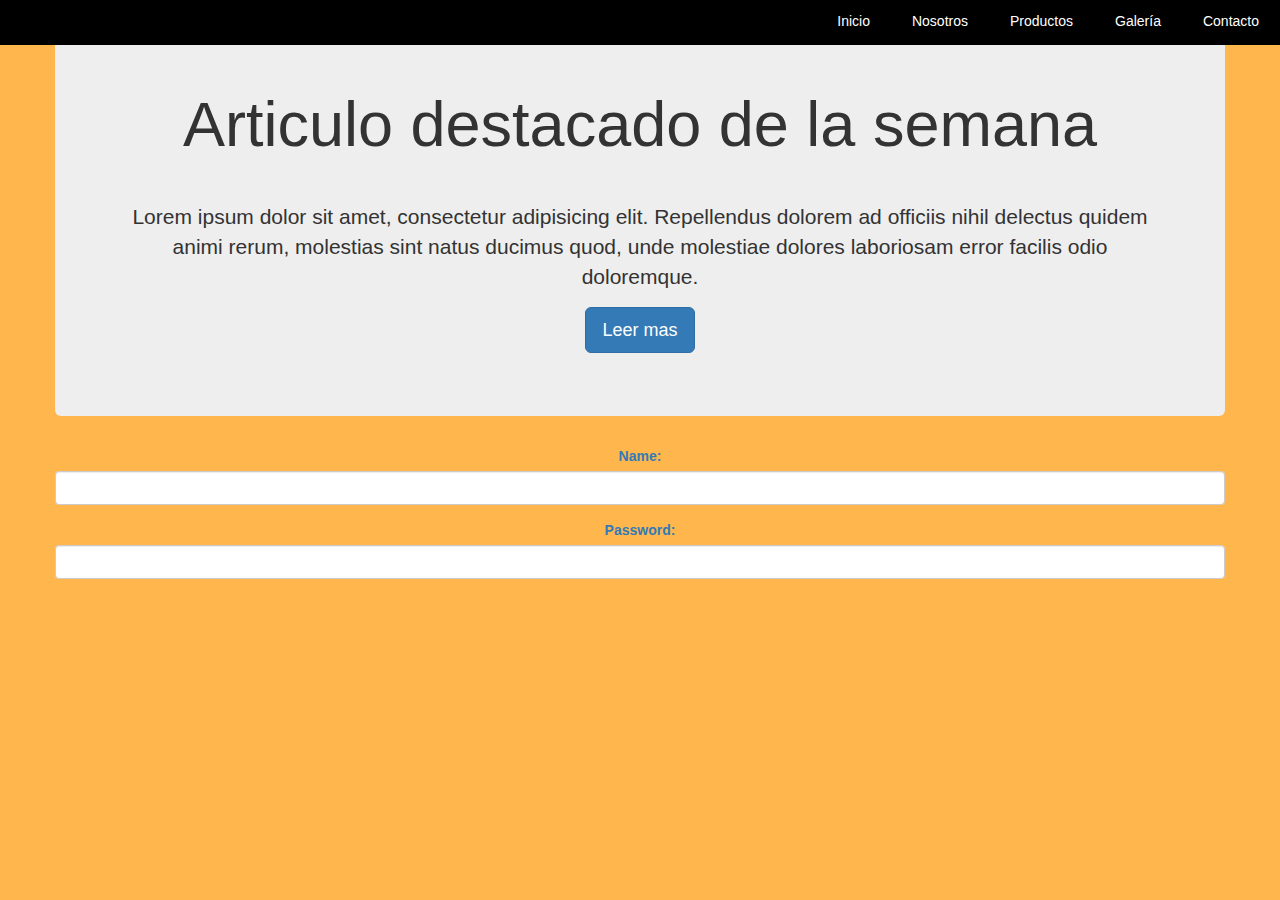
==== index.html @ 42566438 "add:normalize.css, jumbotron, input, nav" ====
<!DOCTYPE html>
<html lang="en">
  <head>
    <meta charset="utf-8">
    <meta http-equiv="X-UA-Compatible" content="IE=edge">
    <meta name="viewport" content="width=device-width, initial-scale=1">
    <!-- The above 3 meta tags *must* come first in the head; any other head content must come *after* these tags -->
    <title>Bootstrap 101 Template</title>

    <!-- Bootstrap -->
    <link href="css/bootstrap.min.css" rel="stylesheet">
    <link rel="stylesheet" href="css/main.css">
    <link rel="stylesheet" href="css/normalize.css">

    <!-- HTML5 shim and Respond.js for IE8 support of HTML5 elements and media queries -->
    <!-- WARNING: Respond.js doesn't work if you view the page via file:// -->
    <!--[if lt IE 9]>
      <script src="https://oss.maxcdn.com/html5shiv/3.7.3/html5shiv.min.js"></script>
      <script src="https://oss.maxcdn.com/respond/1.4.2/respond.min.js"></script>
    <![endif]-->
  </head>
  <body>
  <header>
  <div class="cabecera"></div>
    <nav id="menu">
			<a href="#" class="nav-mobile" id="nav-mobile" onclick="color()"></a>
			<ul>
				<li><a href="#inicio">Inicio</a></li>
				<li><a href="#nosotros">Nosotros</a></li>
				<li><a href="#productos">Productos</a></li>
				<li><a href="#galeria">Galería</a></li>
				<li><a href="#contacto">Contacto</a></li>
			</ul>
		</nav>
  </header>
  <div class="container">
           <div class="row">
               <div class="jumbotron">
                  <h1>Articulo destacado de la semana</h1>
                  <p>Lorem ipsum dolor sit amet, consectetur adipisicing elit. Repellendus dolorem ad officiis nihil delectus quidem animi rerum, molestias sint natus ducimus quod, unde molestiae dolores laboriosam error facilis odio doloremque.</p>
                  <p><a class="btn btn-primary btn-lg" role="button">Leer mas</a></p>
            </div>
           </div>
       </div>
  <a name="inicio">
      <section id="impar">
		    <div class="container">
			   <div class="row">
            <div class="form-group">
                <label for="usr">Name:</label>
                <input type="text" class="form-control" id="usr">
            </div>
            <div class="form-group">
                <label for="pwd">Password:</label>
                <input type="password" class="form-control" id="pwd">
            </div>
          </div>    
		    </div>
      </section>
    </a>
		<footer>
			<div class="container">
			</div>
		</footer>
	<!-- jQuery (necessary for Bootstrap's JavaScript plugins) -->
    <script src="https://ajax.googleapis.com/ajax/libs/jquery/1.12.4/jquery.min.js"></script>
    <!-- Include all compiled plugins (below), or include individual files as needed -->
    <script src="js/jquery.js"></script>
    <script src="js/bootstrap.min.js"></script>
    <script type="text/javascript" src="js/functions.js"></script>
  </body>
</html>
---- css/main.css ----
*{
	margin: 0px;
	padding: 0px;
	text-align: center;
	box-sizing: border-box;
}

body{
	width: 100%;
	height: 100%;
	background-color: #ffb74d;
}

header{
	background: #000;
	height:3.2em;
    width: 100%;
    position: fixed;
	top:0;
	left:0;
}

#menu{
	float: right;
	padding-bottom: 200px;
}   

#menu ul{
	list-style: none;
}

#menu li{
   display: block;
   float: left;
}

#menu li a{
	display: block;
	color: #fff;
	text-decoration: none;
	padding:0.8em 1.5em;
}

#menu li a:hover{
	color: #ffc700;
}

#nav-mobile{
	display: none;
}
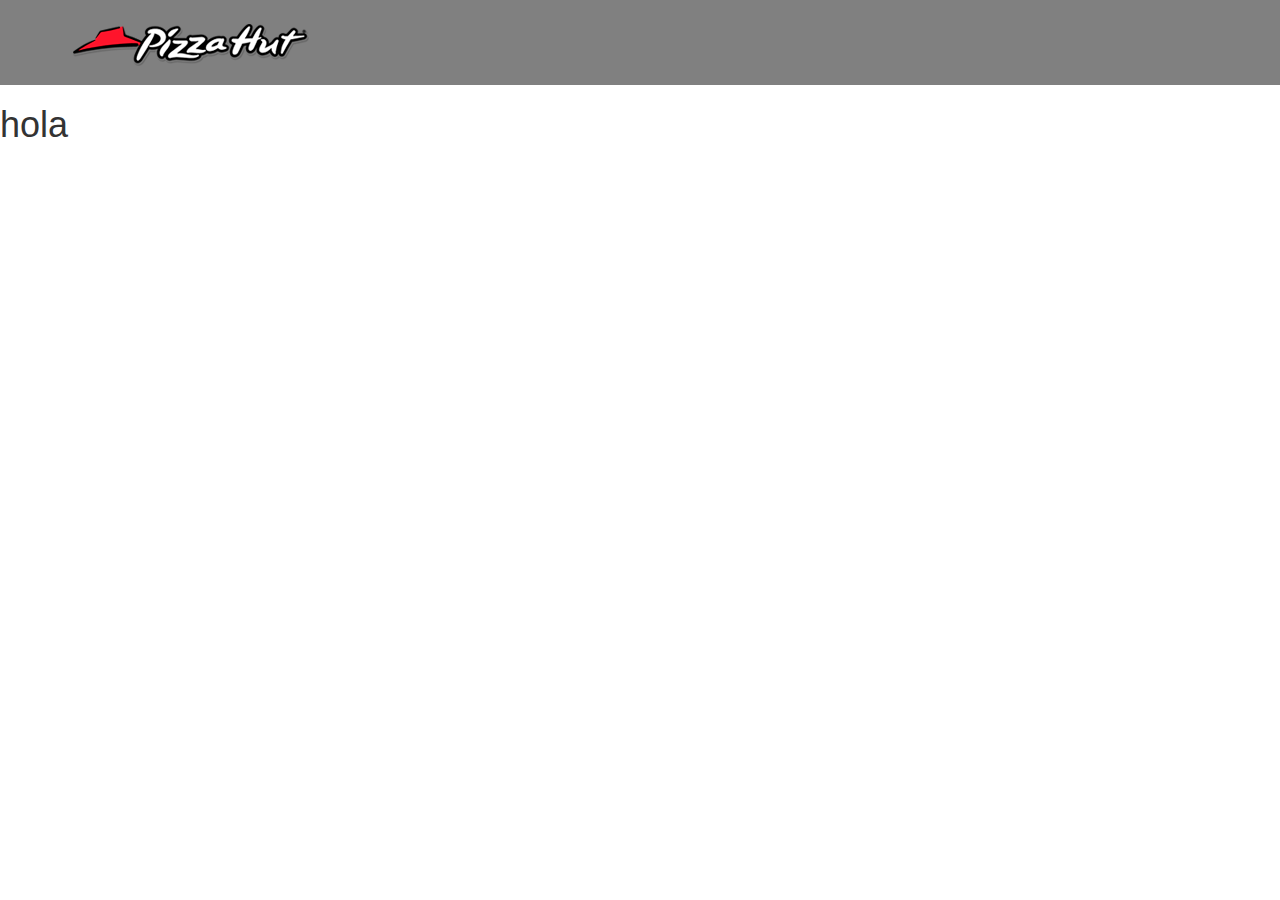
==== commit c59b983a: "add:archivos y cabecera" ====
--- a/index.html
+++ b/index.html
@@ -1,72 +1,23 @@
 <!DOCTYPE html>
 <html lang="en">
   <head>
-    <meta charset="utf-8">
-    <meta http-equiv="X-UA-Compatible" content="IE=edge">
-    <meta name="viewport" content="width=device-width, initial-scale=1">
-    <!-- The above 3 meta tags *must* come first in the head; any other head content must come *after* these tags -->
-    <title>Bootstrap 101 Template</title>
-
-    <!-- Bootstrap -->
-    <link href="css/bootstrap.min.css" rel="stylesheet">
+    <meta charset="UTF-8">
+    <meta name="viewport" content="width=device-width, user-scalable=no, initial-scale=1.0, maximum-scale=1.0, minimum-scale=1.0">
+    <title>Restaurante</title>
+    <!-- CSS Bootstrap -->
+    <link rel="stylesheet" href="css/bootstrap.min.css" class="src">
     <link rel="stylesheet" href="css/main.css">
-    <link rel="stylesheet" href="css/normalize.css">
-
-    <!-- HTML5 shim and Respond.js for IE8 support of HTML5 elements and media queries -->
-    <!-- WARNING: Respond.js doesn't work if you view the page via file:// -->
-    <!--[if lt IE 9]>
-      <script src="https://oss.maxcdn.com/html5shiv/3.7.3/html5shiv.min.js"></script>
-      <script src="https://oss.maxcdn.com/respond/1.4.2/respond.min.js"></script>
-    <![endif]-->
   </head>
   <body>
-  <header>
-  <div class="cabecera"></div>
-    <nav id="menu">
-			<a href="#" class="nav-mobile" id="nav-mobile" onclick="color()"></a>
-			<ul>
-				<li><a href="#inicio">Inicio</a></li>
-				<li><a href="#nosotros">Nosotros</a></li>
-				<li><a href="#productos">Productos</a></li>
-				<li><a href="#galeria">Galería</a></li>
-				<li><a href="#contacto">Contacto</a></li>
-			</ul>
-		</nav>
-  </header>
-  <div class="container">
-           <div class="row">
-               <div class="jumbotron">
-                  <h1>Articulo destacado de la semana</h1>
-                  <p>Lorem ipsum dolor sit amet, consectetur adipisicing elit. Repellendus dolorem ad officiis nihil delectus quidem animi rerum, molestias sint natus ducimus quod, unde molestiae dolores laboriosam error facilis odio doloremque.</p>
-                  <p><a class="btn btn-primary btn-lg" role="button">Leer mas</a></p>
-            </div>
-           </div>
-       </div>
-  <a name="inicio">
-      <section id="impar">
-		    <div class="container">
-			   <div class="row">
-            <div class="form-group">
-                <label for="usr">Name:</label>
-                <input type="text" class="form-control" id="usr">
-            </div>
-            <div class="form-group">
-                <label for="pwd">Password:</label>
-                <input type="password" class="form-control" id="pwd">
-            </div>
-          </div>    
-		    </div>
-      </section>
-    </a>
-		<footer>
-			<div class="container">
-			</div>
-		</footer>
-	<!-- jQuery (necessary for Bootstrap's JavaScript plugins) -->
+    <header>
+      <div class="container">
+        <img src="images/logo.png" alt="">
+      </div>
+    </header>
+    <h1>hola</h1>
+      
+    <!-- JS usados por Bootstrap -->
     <script src="https://ajax.googleapis.com/ajax/libs/jquery/1.12.4/jquery.min.js"></script>
-    <!-- Include all compiled plugins (below), or include individual files as needed -->
-    <script src="js/jquery.js"></script>
     <script src="js/bootstrap.min.js"></script>
-    <script type="text/javascript" src="js/functions.js"></script>
   </body>
 </html>--- a/css/main.css
+++ b/css/main.css
@@ -1,50 +1,7 @@
-*{
-	margin: 0px;
-	padding: 0px;
-	text-align: center;
-	box-sizing: border-box;
+header {
+	background-color: gray;
+	color: white;
+	padding-top: 15px;
+	padding-bottom: 15px;
 }
 
-body{
-	width: 100%;
-	height: 100%;
-	background-color: #ffb74d;
-}
-
-header{
-	background: #000;
-	height:3.2em;
-    width: 100%;
-    position: fixed;
-	top:0;
-	left:0;
-}
-
-#menu{
-	float: right;
-	padding-bottom: 200px;
-}   
-
-#menu ul{
-	list-style: none;
-}
-
-#menu li{
-   display: block;
-   float: left;
-}
-
-#menu li a{
-	display: block;
-	color: #fff;
-	text-decoration: none;
-	padding:0.8em 1.5em;
-}
-
-#menu li a:hover{
-	color: #ffc700;
-}
-
-#nav-mobile{
-	display: none;
-}   
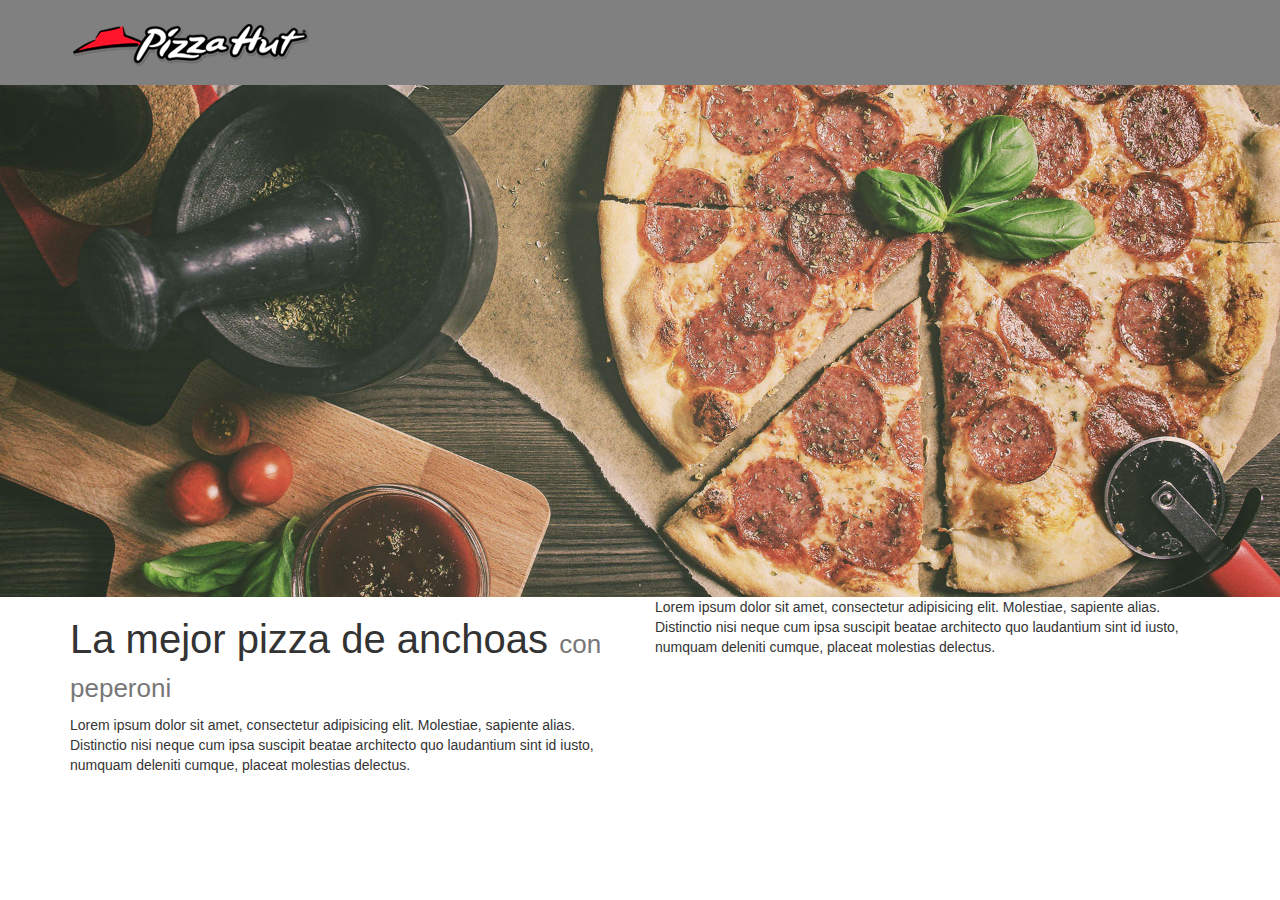
==== commit ec6c7459: "add:sistema de columnas" ====
--- a/index.html
+++ b/index.html
@@ -14,9 +14,23 @@
         <img src="images/logo.png" alt="">
       </div>
     </header>
-    <h1>hola</h1>
-      
-    <!-- JS usados por Bootstrap -->
+    <div class="container-fluid">
+      <div class="row">
+        <img class="img-responsive" src="images/heroImage.jpg" alt="">
+      </div>
+    </div>
+    <div class="container">
+      <div class="row">
+        <div class="col-xs-12 col-sm-8 col-md-6">
+          <h1>La mejor pizza de anchoas <small>con peperoni</small></h1>
+          <p>Lorem ipsum dolor sit amet, consectetur adipisicing elit. Molestiae, sapiente alias. Distinctio nisi neque cum ipsa suscipit beatae architecto quo laudantium sint id iusto, numquam deleniti cumque, placeat molestias delectus.</p>
+        </div>
+        <div class="col-xs-12 col-sm-4 col-md-6">
+          <p>Lorem ipsum dolor sit amet, consectetur adipisicing elit. Molestiae, sapiente alias. Distinctio nisi neque cum ipsa suscipit beatae architecto quo laudantium sint id iusto, numquam deleniti cumque, placeat molestias delectus.</p>
+        </div>
+      </div>
+    </div>
+          <!-- JS usados por Bootstrap -->
     <script src="https://ajax.googleapis.com/ajax/libs/jquery/1.12.4/jquery.min.js"></script>
     <script src="js/bootstrap.min.js"></script>
   </body>
--- a/css/main.css
+++ b/css/main.css
@@ -5,3 +5,7 @@
 	padding-bottom: 15px;
 }
 
+h1 {
+	font-size: 40px;
+}
+
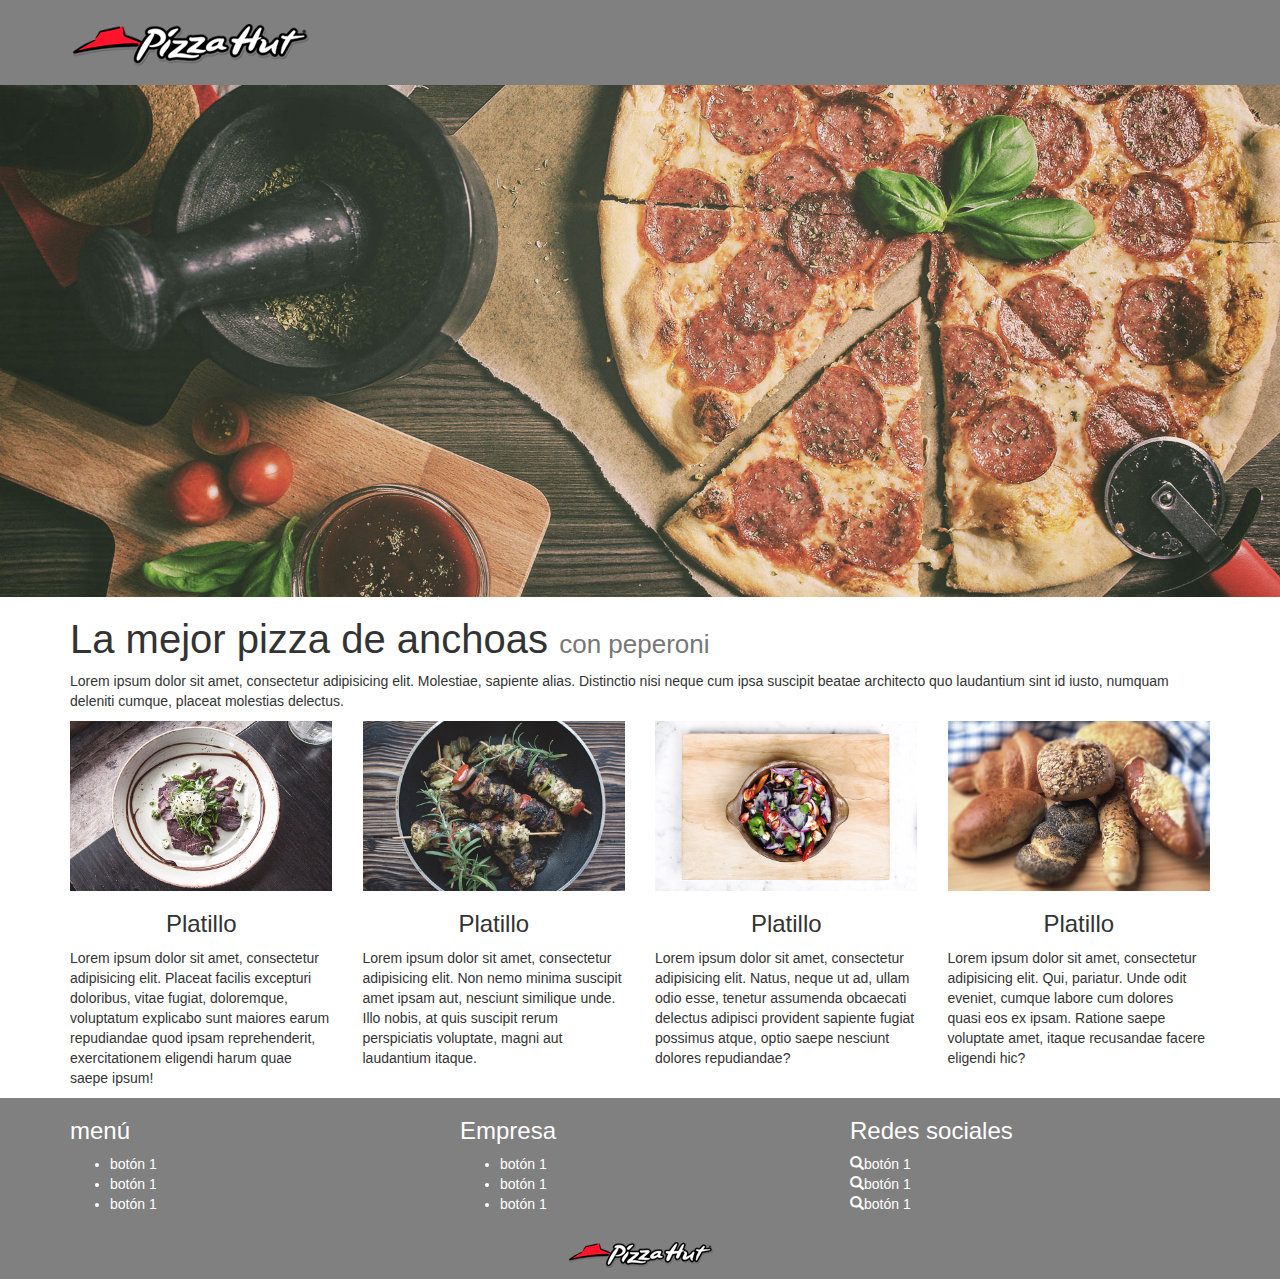
==== commit 9d6c7e38: "add:footer" ====
--- a/index.html
+++ b/index.html
@@ -16,20 +16,73 @@
     </header>
     <div class="container-fluid">
       <div class="row">
-        <img class="img-responsive" src="images/heroImage.jpg" alt="">
+        <img class="img-responsive hidden-xs" src="images/heroImage.jpg" alt="">
       </div>
     </div>
     <div class="container">
       <div class="row">
-        <div class="col-xs-12 col-sm-8 col-md-6">
+        <div class="col-md-12">
           <h1>La mejor pizza de anchoas <small>con peperoni</small></h1>
           <p>Lorem ipsum dolor sit amet, consectetur adipisicing elit. Molestiae, sapiente alias. Distinctio nisi neque cum ipsa suscipit beatae architecto quo laudantium sint id iusto, numquam deleniti cumque, placeat molestias delectus.</p>
         </div>
-        <div class="col-xs-12 col-sm-4 col-md-6">
-          <p>Lorem ipsum dolor sit amet, consectetur adipisicing elit. Molestiae, sapiente alias. Distinctio nisi neque cum ipsa suscipit beatae architecto quo laudantium sint id iusto, numquam deleniti cumque, placeat molestias delectus.</p>
+      </div>
+      <div class="row">
+        <div class="col-xs-12 col-sm-6 col-md-3">
+            <img class="img-responsive" src="images/menu01.jpg" alt="">
+            <h3 class="text-center">Platillo</h3>
+            <p>Lorem ipsum dolor sit amet, consectetur adipisicing elit. Placeat facilis excepturi doloribus, vitae fugiat, doloremque, voluptatum explicabo sunt maiores earum repudiandae quod ipsam reprehenderit, exercitationem eligendi harum quae saepe ipsum!</p>
+        </div>
+        <div class="col-xs-12 col-sm-6 col-md-3">
+            <img class="img-responsive" src="images/menu02.jpg" alt="">
+            <h3 class="text-center">Platillo</h3>
+            <p>Lorem ipsum dolor sit amet, consectetur adipisicing elit. Non nemo minima suscipit amet ipsam aut, nesciunt similique unde. Illo nobis, at quis suscipit rerum perspiciatis voluptate, magni aut laudantium itaque.</p>
+        </div>
+        <div class="col-xs-12 col-sm-6 col-md-3">
+            <img class="img-responsive" src="images/menu03.jpg" alt="">
+            <h3 class="text-center">Platillo</h3>
+            <p>Lorem ipsum dolor sit amet, consectetur adipisicing elit. Natus, neque ut ad, ullam odio esse, tenetur assumenda obcaecati delectus adipisci provident sapiente fugiat possimus atque, optio saepe nesciunt dolores repudiandae?</p>
+        </div>
+        <div class="col-xs-12 col-sm-6 col-md-3">
+            <img class="img-responsive" src="images/menu04.jpg" alt="">
+            <h3 class="text-center">Platillo</h3>
+            <p>Lorem ipsum dolor sit amet, consectetur adipisicing elit. Qui, pariatur. Unde odit eveniet, cumque labore cum dolores quasi eos ex ipsam. Ratione saepe voluptate amet, itaque recusandae facere eligendi hic?</p>
         </div>
       </div>
     </div>
+    <!-- FOOTER -->
+    <footer>
+      <div class="container">
+        <div class="row hidden-xs hidden-sm">
+          <div class="col-md-4">
+            <h3>menú</h3>
+            <ul>
+              <li>botón 1</li>
+              <li>botón 1</li>
+              <li>botón 1</li>
+            </ul>
+          </div>
+          <div class="col-md-4">
+            <h3>Empresa</h3>
+            <ul>
+              <li>botón 1</li>
+              <li>botón 1</li>
+              <li>botón 1</li>
+            </ul>
+          </div>
+          <div class="col-md-4">
+              <h3>Redes sociales</h3>
+            <ul class="list-unstyled">
+              <li><span class="glyphicon glyphicon-search" aria-hidden="true"></span>botón 1</li>
+              <li><span class="glyphicon glyphicon-search" aria-hidden="true"></span>botón 1</li>
+              <li><span class="glyphicon glyphicon-search" aria-hidden="true"></span>botón 1</li>
+            </ul>
+          </div>
+        </div>
+        <div class="row text-center">
+          <img src="images/logoFooter.png" alt="">
+        </div>
+      </div>
+    </footer>
           <!-- JS usados por Bootstrap -->
     <script src="https://ajax.googleapis.com/ajax/libs/jquery/1.12.4/jquery.min.js"></script>
     <script src="js/bootstrap.min.js"></script>
--- a/css/main.css
+++ b/css/main.css
@@ -9,3 +9,7 @@
 	font-size: 40px;
 }
 
+footer {
+	background-color: gray;
+	color: #fff;
+}
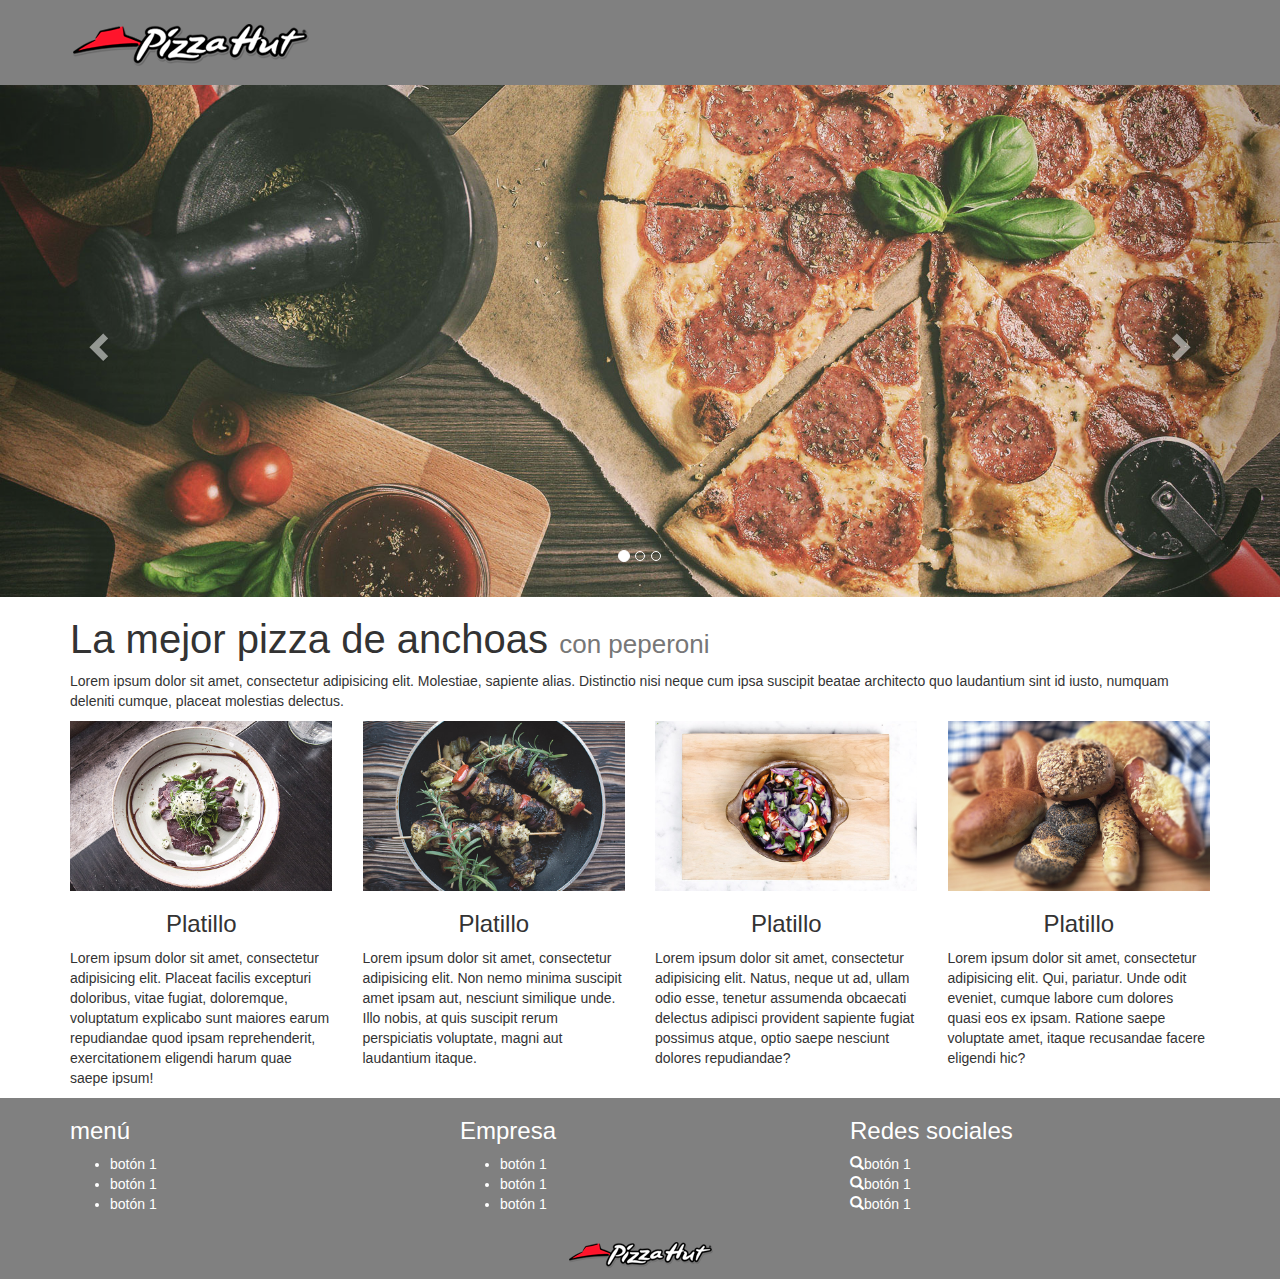
==== commit 629487ee: "add:carrusel" ====
--- a/index.html
+++ b/index.html
@@ -14,11 +14,41 @@
         <img src="images/logo.png" alt="">
       </div>
     </header>
-    <div class="container-fluid">
-      <div class="row">
-        <img class="img-responsive hidden-xs" src="images/heroImage.jpg" alt="">
+    <div id="miCarrusel" class="carousel slide" data-ride="carousel">
+      <!-- INDICADORES -->
+      <ol class="carousel-indicators">
+        <li data-target="#miCarrusel" data-slide-to="0" class="active"> </li>
+        <li data-target="#miCarrusel" data-slide-to="1"> </li>
+        <li data-target="#miCarrusel" data-slide-to="2"> </li>
+      </ol>
+      <!-- Carrusel -->
+    <div class="carousel-inner" role="listbox">
+      <div class="item active">
+        <img src="images/heroImage.jpg" alt="">
+      </div>
+       <div class="item">
+        <img src="images/heroImage02.jpg" alt="">
+      </div>
+       <div class="item">
+        <img src="images/heroImage03.jpg" alt="">
       </div>
     </div>
+      <!-- Flechas -->
+      <div class="left carousel-control" href="#miCarrusel" role="button" data-slide="prev">
+        <span class="glyphicon glyphicon-chevron-left" aria-hidden="true"></span>
+        <span class="sr-only">Anterior</span>
+      </div>
+
+      <div class="right carousel-control" href="#miCarrusel" role="button" data-slide="prev">
+        <span class="glyphicon glyphicon-chevron-right" aria-hidden="true"></span>
+        <span class="sr-only">Anterior</span>
+      </div>
+    </div>
+
+
+
+
+
     <div class="container">
       <div class="row">
         <div class="col-md-12">
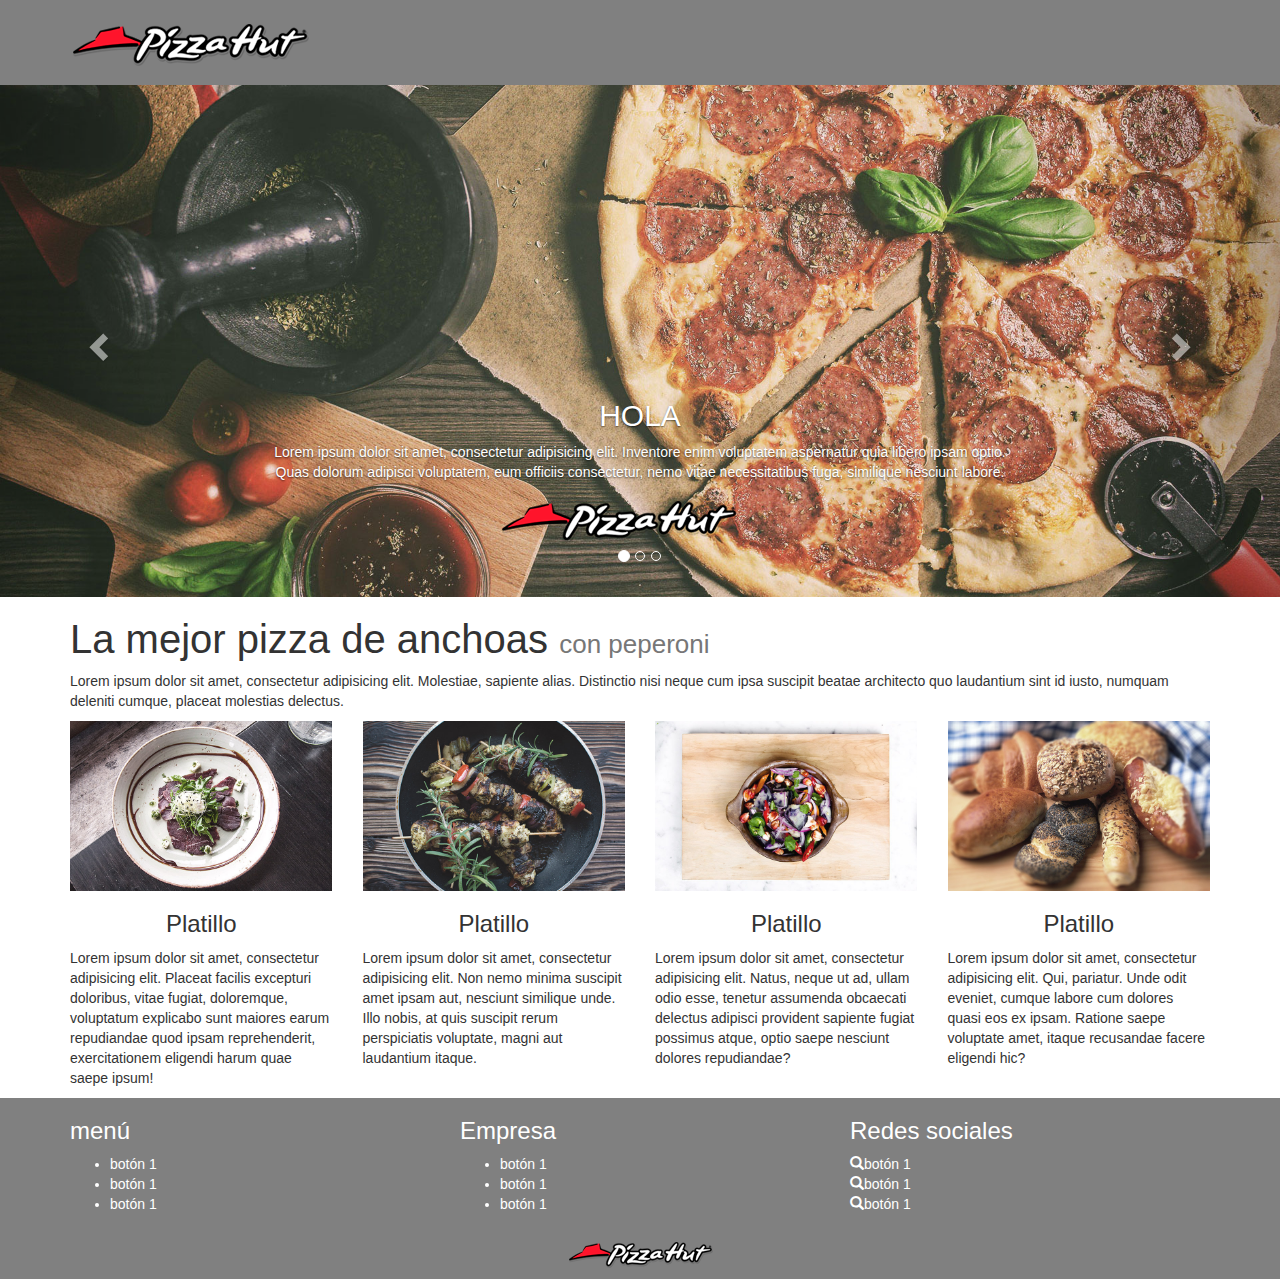
==== commit e4462622: "add:letras en la imagen principal" ====
--- a/index.html
+++ b/index.html
@@ -24,6 +24,11 @@
       <!-- Carrusel -->
     <div class="carousel-inner" role="listbox">
       <div class="item active">
+        <div class="carousel-caption">
+          <h2>HOLA</h2>
+          <p>Lorem ipsum dolor sit amet, consectetur adipisicing elit. Inventore enim voluptatem aspernatur quia libero ipsam optio. Quas dolorum adipisci voluptatem, eum officiis consectetur, nemo vitae necessitatibus fuga, similique nesciunt labore.</p>
+          <img src="images/logo.png" alt="">
+        </div>
         <img src="images/heroImage.jpg" alt="">
       </div>
        <div class="item">
@@ -39,7 +44,7 @@
         <span class="sr-only">Anterior</span>
       </div>
 
-      <div class="right carousel-control" href="#miCarrusel" role="button" data-slide="prev">
+      <div class="right carousel-control" href="#miCarrusel" role="button" data-slide="next">
         <span class="glyphicon glyphicon-chevron-right" aria-hidden="true"></span>
         <span class="sr-only">Anterior</span>
       </div>
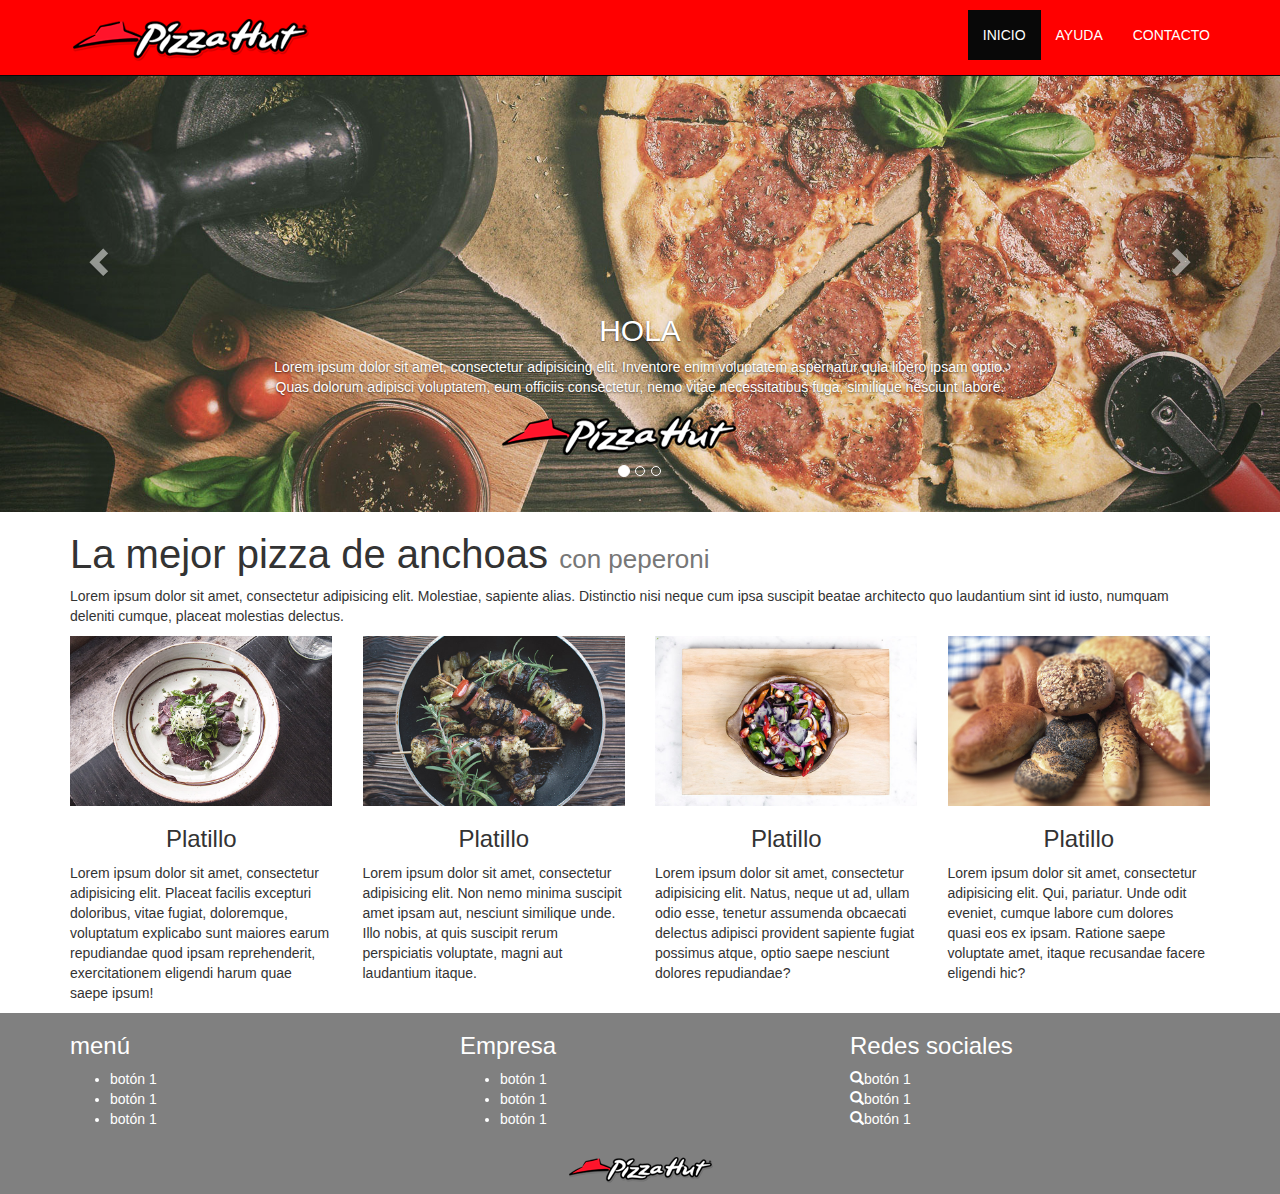
==== commit 555401b1: "add:menu" ====
--- a/index.html
+++ b/index.html
@@ -10,10 +10,44 @@
   </head>
   <body>
     <header>
-      <div class="container">
-        <img src="images/logo.png" alt="">
-      </div>
+      <!-- Navegación -->
+      <nav class="navbar navbar-inverse navbar-fixed-top">
+        <div class="container">
+           <!-- Logo y hamburguesa -->
+            <div class="navbar-header">
+              <!--hamburguesa -->
+              <button type="button" class="navbar-toggle collapsed" data-toggle="collapse" data-target="#navbar" aria-expanded="false" aria-control="navbar">
+              <span class="sr-only">Toggle navigation</span>
+              <span class="icon-bar"></span>
+              <span class="icon-bar"></span>
+              <span class="icon-bar"></span>  
+              </button>
+
+              <!-- Logo -->
+              <img src="images/logo.png" alt="">
+              
+            </div>
+
+           <!-- Botonera -->
+           <div id="navbar" class="navbar-collapse collapse">
+            <ul class="nav navbar-nav navbar-right">
+              <li class="active"><a href="#">INICIO</a></li>
+              <li><a href="#">AYUDA</a></li>
+              <li><a href="#">CONTACTO</a></li>
+            </ul>
+             
+           </div>
+
+        </div>
+      </nav>
+
+      <!-- Navegación -->
+
+
     </header>
+
+
+
     <div id="miCarrusel" class="carousel slide" data-ride="carousel">
       <!-- INDICADORES -->
       <ol class="carousel-indicators">
--- a/css/main.css
+++ b/css/main.css
@@ -1,9 +1,11 @@
+/*
 header {
 	background-color: gray;
 	color: white;
 	padding-top: 15px;
 	padding-bottom: 15px;
 }
+*/
 
 h1 {
 	font-size: 40px;
@@ -13,3 +15,25 @@
 	background-color: gray;
 	color: #fff;
 }
+
+.navbar-inverse{
+	background-color: red;
+	color: #fff;
+	padding-top: 10px;
+	padding-bottom: 10px;
+	margin-bottom: 0px;
+}
+
+.navbar-inverse .navbar-nav>li>a{
+	color: #fff;
+}
+
+.navbar-inverse .navbar-nav>li>a:hover{
+	color: green !important;
+	background-color: rgba(0, 0, 0, 0.2);
+	border-radius: 50px;
+}
+
+.navbar-inverse .navbar-nav>li>a:visited{
+	color: peru;
+}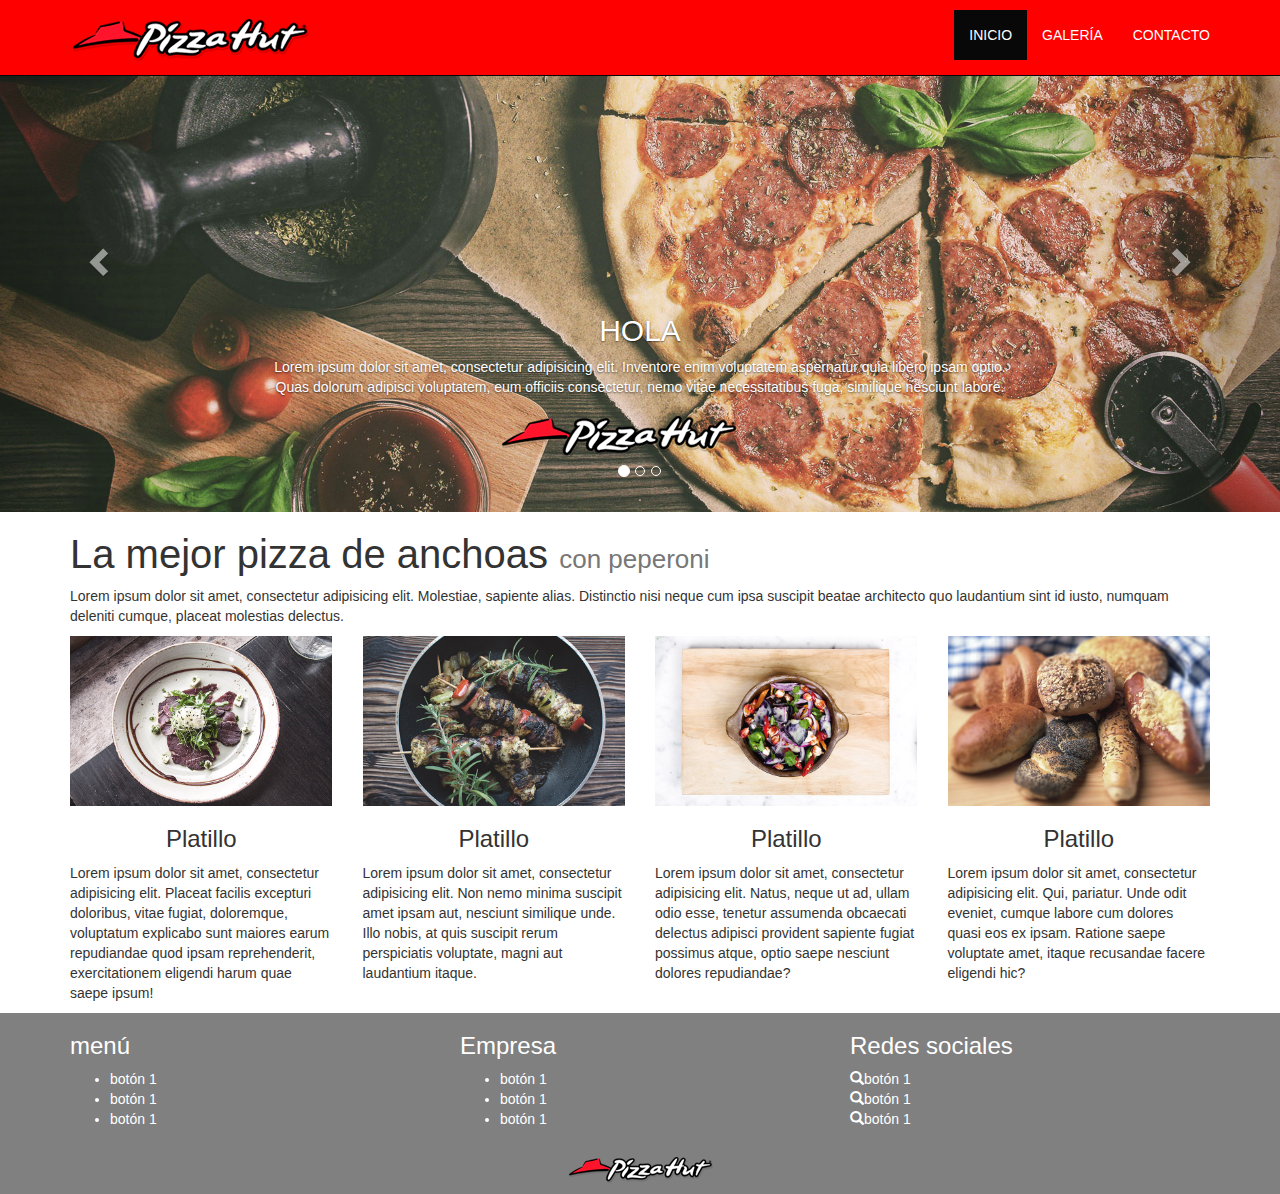
==== commit c8689f7e: "add:galería y contacto" ====
--- a/index.html
+++ b/index.html
@@ -32,8 +32,8 @@
            <div id="navbar" class="navbar-collapse collapse">
             <ul class="nav navbar-nav navbar-right">
               <li class="active"><a href="#">INICIO</a></li>
-              <li><a href="#">AYUDA</a></li>
-              <li><a href="#">CONTACTO</a></li>
+              <li><a href="galeria.html">GALERÍA</a></li>
+              <li><a href="contacto.html">CONTACTO</a></li>
             </ul>
              
            </div>
--- a/css/main.css
+++ b/css/main.css
@@ -36,4 +36,37 @@
 
 .navbar-inverse .navbar-nav>li>a:visited{
 	color: peru;
+}
+
+
+
+.iconosContacto{
+	margin-top: 25px;
+	margin-bottom: 25px;
+}
+
+.iconosContacto .glyphicon{
+	color: black;
+	font-size: 50px;
+}
+
+
+
+.google-maps{
+	position: relative;
+	padding-bottom: 350px;
+	height: 0px;
+	overflow: hidden;
+}
+
+.google-maps iframe{
+	position: absolute;
+	top: 0px;
+	left: 0px;
+	width: 100% !important;
+	height: 350px !important;
+}
+
+.embed-responsive{
+	margin-top: 15px;
 }